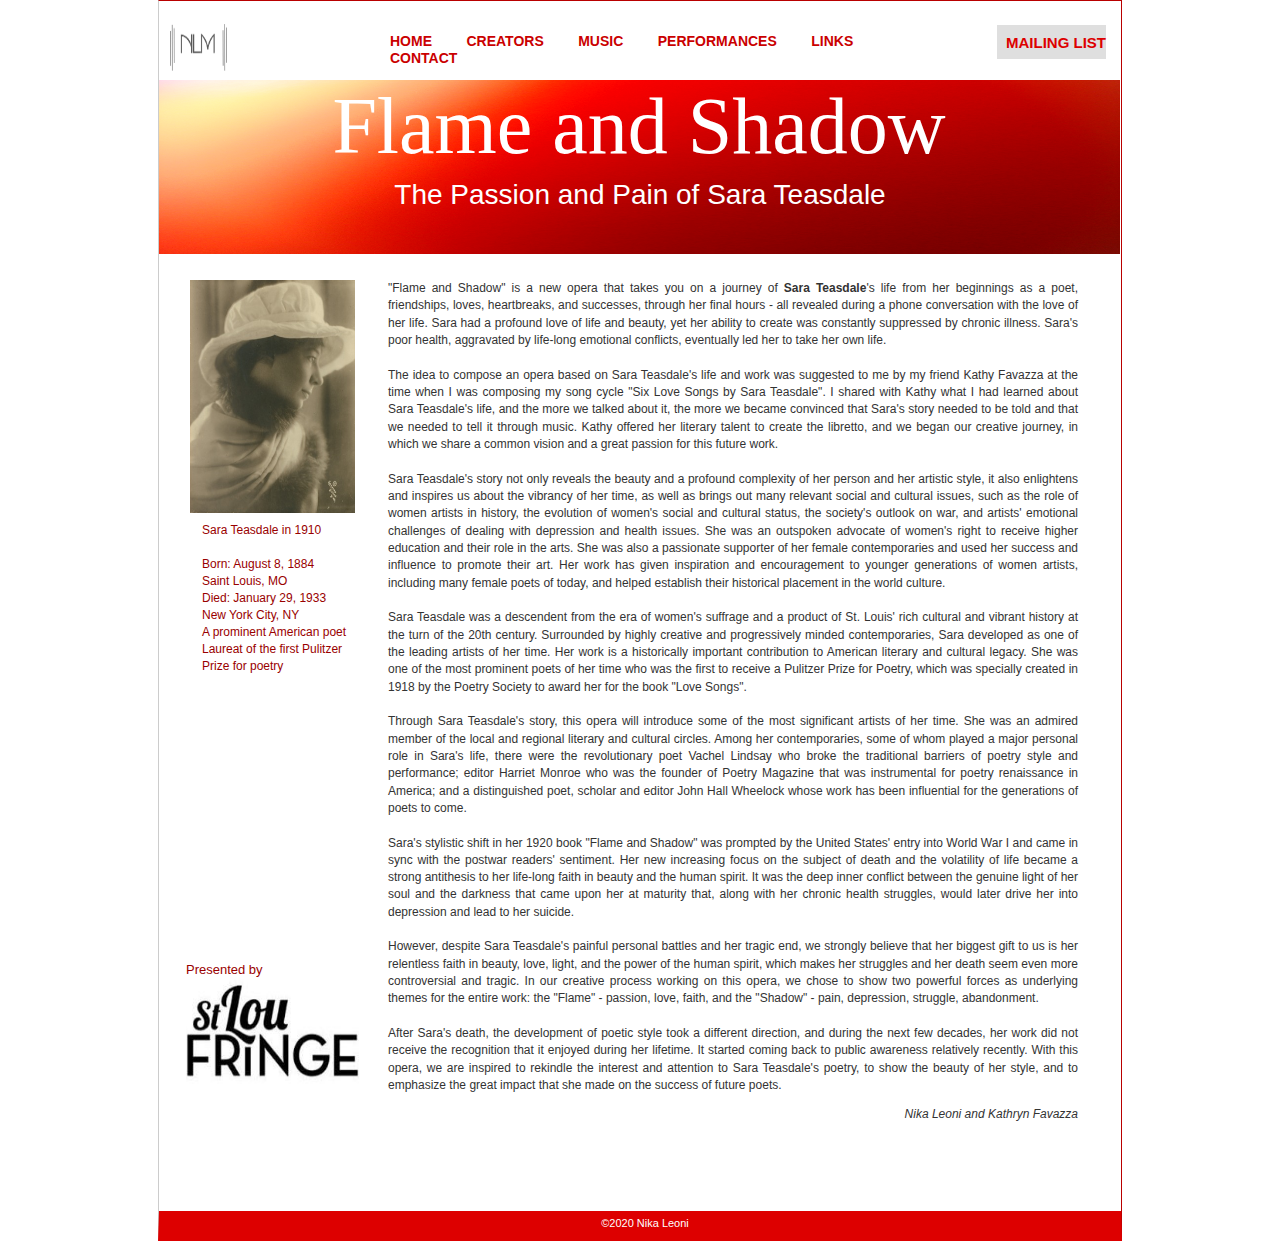
==== index.html @ 666a5e2e "first commit" ====
<!DOCTYPE html PUBLIC "-//W3C//DTD XHTML 1.0 Transitional//EN" "http://www.w3.org/TR/xhtml1/DTD/xhtml1-transitional.dtd">
<html xmlns="http://www.w3.org/1999/xhtml">
<head>
<meta http-equiv="Content-Type" content="text/html; charset=utf-8" />
<title>Flame and Shadow</title>
<style type="text/css">
<!--
body {
	font: 100% 1/4 Arial, Helvetica, sans-serif;
	margin: 0;
	padding: 0;
	color:#FFF;
	background-color: #fff;
}

.header {
	height: 150px;
	/* [disabled]border-bottom-color: #950000; */
	/* [disabled]border-bottom-style: dotted; */
	/* [disabled]border-bottom-width: thin; */
	top: 0px;
	position: relative;
	left: 0px;
}


.banner 
{
	width: 970px;
	height: 83px;
	left: 0px;
	position: absolute;
	top: 79px;
}




.banner_bottom
{
	width: 1020px;
	height: 28px;
	left: -35px;
	position: relative;
	top: -25px;
}




/* ~~ The footer styles ~~ */
.footer {
	padding: 10px 0;
	position: absolute;/* this gives IE6 hasLayout to properly clear */
	clear: both; /* this clear property forces the .container to understand where the columns end and contain them */
	background-color:fff;
	font-family: Trebuchet MS, Arial, Helvetica, sans-serif;
	font-size: 11px;
	color: #FFF;
	margin-top: 30px;
	top: 895px;
	left: -223px;
	width: 970px;
	text-align: center;
}




/* ~~ This fixed width container surrounds all other divs ~~ */


.container {
	width: 962px;
	margin: 0 auto;
	height: 1210px;
	border: solid #B90000 thin;
	background-color: #FFF;
	background-size: cover;
	top: 0px;
	background-position-y: 10;
	border-left-color: #ccc;
	border-left-style: double;
	/* [disabled]border-right-color: #ccc; */
	border-right-style: double;
	border-bottom-color: #D00;
	border-bottom-width: 30px;
	border-bottom-style: solid;
}

.content {
	width: 962px;
	margin: 0 auto;
	top: 110px;
	position: relative;
	left: 0px;
	height: 930px;
	background-color: #FFF;
}

.title
{
	width: 516px;
	height: 80px;
	padding:0;
	left: -5px;
	top: 80px;
	font-family:Vivaldi;
	font-size:80px;
	color: #FFF;
	width: 970px;
	position: absolute;
}


.logo
{
	12height:130px;
	position:absolute;
	top:0;
	top: 23px;
	width: 62px;
	left: 11px;
	height: 49px;
	background-color: #ffff;
}


.rs
{
	font-family:Vivaldi;
	font-size:55px;
	color: #FFF;
	width: 300px;
	position: absolute;
	left: 57px;
	top: 9px;
	height: 61px;
}

.subtitle
{
	font-family:"Trebuchet MS", Arial, Helvetica, sans-serif;
	font-size:28px;
	color: #FFF;
	/* [disabled]float: left; */
	left: -4px;
	width: 970px;
	position: absolute;
	top: 178px;
	height: 50px;
}

.newsletter_signup
{
	position:absolute;
	top:-55px;
	padding-right:5px;
	width: 166px;
	left: 331px;
	height: 25px;
	padding: 10px 5px 5px 5px;
	font-family: "Trebuchet MS", Arial, Helvetica, sans-serif;
	font-size: 14px;
	font-weight: bold;
	color: #Ca0000;
	text-decoration: none;
}

a:link {
	color: #D00;
	text-decoration: none;
}

a:visited {
	color: #D00;
}

a:hover, a:active, a:focus { /* this group of selectors will give a keyboard navigator the same hover experience as the person using a mouse. */
	text-decoration: none;
	color: #F60;
}


#navcontainer1
{
	position:absolute;
	top:15px;
	left: 191px;
	width: 620px;
	font-family: "Trebuchet MS", Arial, Helvetica, sans-serif;
}

#navlist ul
{
	align: left;
	margin: 0;
	white-space: nowrap;
	padding: 0;
	/* [disabled]font-family: "Trebuchet MS", Arial, Helvetica, sans-serif; */
}

#navlist li
{
	font-size: 14px;
	font:"Trebuchet MS", Arial, Helvetica, sans-serif;
	display: inline;
	list-style-type: none;
	font-style: normal;
}

#navlist a
{
	padding-right: 30px;
}

#navlist a:link, #navlist a:visited
{
	color: #CA0000;
	text-decoration: none;
	
}

#navlist a:hover
{
	color: #F60;
	;
}

/* ~~ The header is not given a width. It will extend the full width of your layout. It contains an image placeholder that should be replaced with your own linked logo. ~~ */

.page_title {
	text-align:left;
	position:absolute;
	top:-25px;
	left:6px;
	font-size: 36px;
	color: #FFF;
	font-family: Verdana, Geneva, sans-serif;
}


/* ~~ These are the columns for the layout. ~~ 

1) Padding is only placed on the top and/or bottom of the divs. The elements within these divs have padding on their sides. This saves you from any "box model math". Keep in mind, if you add any side padding or border to the div itself, it will be added to the width you define to create the *total* width. You may also choose to remove the padding on the element in the div and place a second div within it with no width and the padding necessary for your design.

2) No margin has been given to the columns since they are all floated. If you must add margin, avoid placing it on the side you're floating toward (for example: a right margin on a div set to float right). Many times, padding can be used instead. For divs where this rule must be broken, you should add a "display:inline" declaration to the div's rule to tame a bug where some versions of Internet Explorer double the margin.

3) Since classes can be used multiple times in a document (and an element can also have multiple classes applied), the columns have been assigned class names instead of IDs. For example, two sidebar divs could be stacked if necessary. These can very easily be changed to IDs if that's your preference, as long as you'll only be using them once per document.

4) If you prefer your nav on the right instead of the left, simply float these columns the opposite direction (all right instead of all left) and they'll render in reverse order. There's no need to move the divs around in the HTML source.

*/
.column1 {
	position: absolute;
	height: 505px;
	font-family: "Trebuchet MS", Arial, Helvetica, sans-serif;
	color: #414141;
	font-size: 12px;
	font-stretch: wider;
	width: 481px;
	line-height: 16px;
	margin-left: 2px;
	border-right-color: #CCC;
	border-right-style: double;
	border-bottom-color: #CCC;
	border-bottom-style: double;
}

.column2 {
	font-family: "Trebuchet MS", Arial, Helvetica, sans-serif;
	color: #414141;
	font-size: 12px;
	font-stretch: wider;
	width: 545px;
	text-align: justify;
	width: 429px;
	position: absolute;
	float: none;
	top: 0px;
	left: 491px;
	padding-top: 7px;
	padding-top: 3px;
	padding-left: 5px;
	border-bottom-color: #CCC;
	border-bottom-style: double;
	border-left-color: #CCC;
	border-left-style: double;
	height: 429px;
}

.column1_title
{
	width:470px;
	height: 24px;
	position: relative;
	left: 3px;
	font-family: Trebuchet MS, Arial, Helvetica, sans-serif;
	font-size: 18px;
	color: #F60;
	text-align:right;
	padding-top: 10px;
	padding-bottom: 0px;
	border-bottom-color: #CCC;
	border-bottom-style: double;
	border-bottom-width: thin;
	margin-bottom: 8px;
}


.column2_title
{
	width:432px;
	height: 24px;
	position: absolute;
	font-family: Trebuchet MS, Arial, Helvetica, sans-serif;
	font-size: 19px;
	color: #F60;
	border-bottom-color: #CCC;
	border-bottom-style: double;
	border-bottom-width: thin;
	left: 2px;
	top: 1px;
	margin-bottom: 8px;
	padding-top: 5px;
	padding-bottom: 3px;
	padding-left: 3px;
}


.group_photo1
{
	position: absolute;
	width: 284px;
	height: 395px;
	top: 40px;
	margin-left: 3px;
}


.text_block1
{
	padding-left: 5px;
	position: absolute;
	width: 690px;
	height: 424px;
	left: 224px;
	padding-right: 10px;
	top: 19px;
	font-size: 12px;
	color: #333;
	font-family: Verdana, Geneva, sans-serif;
	line-height: 13pt;
	text-align: justify;
}

.text_block2
{
	padding-left: 5px;
	position: absolute;
	width: 459px;
	height: 45px;
	left: -1px;
	padding-right: 10px;
	top: 456px;
	font-size: 13px;
}





.line1
{
	position:absolute;
	width: 800px;
	border-bottom-color: #CCC;
	border-bottom-style: groove;
	border-bottom-width: thin;
}

.line2
{
	position:absolute;
	width: 800px;
	border-bottom-color: #CCC;
	border-bottom-style: groove;
	border-bottom-width:thin;
}

/*event_ BLOCK STYLES*/
.event_block
{
	position:relative;
	padding:0;
	top:20px;
	left:-5px;
}

.event_poster
{
	width: 117px;
	height: 111px;
	left: 0px;
	margin-left: 0px;
	filter: shadow;
}


.shadow 
{
	position: absolute;
	bottom: 4px;
	right: 4px;
	left: 30px;
	top: 18px;
	height: 423px;
}

.fringe 
{
	position: absolute;
	/* [disabled]bottom: 4px; */
	/* [disabled]right: 4px; */
	left: 27px;
	top: 701px;
	height: 159px;
	width: 182px;
	font-family: "Trebuchet MS", Arial, Helvetica, sans-serif;
	font-size: 13px;
	color: #900;
}

.newsletter_button
{
	position: absolute;
	height: 25px;
	left: 838px;
	top: 24px;
	font-size: 15px;
	color: #ca0000;
	font-weight: bold;
	text-decoration: none;
	font-family: "Trebuchet MS", Arial, Helvetica, sans-serif;
	background-color: #DFDFDF;
	padding: 9px 0px 0px 9px;
	width: 100px;
}

.event_title
{
	float:inherit;
	font-style:normal;
	color: #900;
	position: absolute;
	top: 41px;
	margin-left: 121px;
	padding-left: 10px;
	left: 135px;
	font-size: 14px;
	font-family: "Trebuchet MS", Arial, Helvetica, sans-serif;
	height: 29px;
	width: 165px;
}

.event_description
{
	float:inherit;
	font-family:"Trebuchet MS", Arial, Helvetica, sans-serif;
	font-size: 12px;
	color: #900;
	position: absolute;
	top: 243px;
	margin-left: 0px;
	padding-left: 10px;
	padding-top: 0px;
	padding-bottom: 0px;
	padding-right: 5px;
	width: 153px;
	line-height: 17px;
	left: 3px;
	height: 110px;
}


.event_description2
{
	float:inherit;
	font-family:"Trebuchet MS", Arial, Helvetica, sans-serif;
	font-size: 13px;
	color: #414141;
	position: absolute;
	top: 348px;
	margin-left: 0px;
	padding-left: 5px;
	padding-top: 0px;
	padding-bottom: 0px;
	padding-right: 5px;
	width: 410px;
	line-height: 17px;
	left: 43px;
}




.event_reviews
{
	float:left;
	font-family:Arial, Helvetica, sans-serif;
	font-size: 11px;
	font-style:italic;
	color: #414141;
	position: absolute;
	top: 75px;
	margin-left: 0px;
	padding-left: 5px;
	padding-top: 0px;
	padding-bottom: 0px;
	width: 250px;
	left: 177px;
	padding-right: 3px;
}

.event_info
{
	position:absolute;
	font:"Trebuchet MS", Arial, Helvetica, sans-serif;
	font-size:11px;
	left: 7px;
	top: 252px;
}

.cdbuy
{
	position:absolute;
	font:"Trebuchet MS", Arial, Helvetica, sans-serif;
	font-size:11px;
	left: 101px;
	top: 252px;
	text-decoration: none;
}

.event_info a:active, .cdbuy a:active, .event_info a:visited, .cdbuy a:visited
{
	text-decoration:none;
}

.event_info p, .cdbuy p 
{
	font-family: "Trebuchet MS", Arial, Helvetica, sans-serif;
	color: #B90000;
	font-weight: bold;
	text-decoration: none;
}

/* ~~ Miscellaneous float/clear classes ~~ */
.fltrt {  /* this class can be used to float an element right in your page. The floated element must precede the element it should be next to on the page. */
	float: right;
	margin-left: 8px;
}
.fltlft { /* this class can be used to float an element left in your page. The floated element must precede the element it should be next to on the page. */
	float: left;
	margin-right: 8px;
}
.clearfloat { /* this class can be placed on a <br /> or empty div as the final element following the last floated div (within the .container) if the .footer is removed or taken out of the .container */
	clear:both;
	height:0;
	font-size: 1px;
	line-height: 0px;
}

h1, h2, h3, h4, h5, h6, p {
	margin-top: 0;	 /* removing the top margin gets around an issue where margins can escape from their containing div. The remaining bottom margin will hold it away from any elements that follow. */
	padding-right: 0px; /* adding the padding to the sides of the elements within the divs, instead of the divs themselves, gets rid of any box model math. A nested div with side padding can also be used as an alternate method. */
}
a img { /* this selector removes the default blue border displayed in some browsers around an image when it is surrounded by a link */
	border: none;
}

/* ~~ Styling for your site's links must remain in this order - including the group of selectors that create the hover effect. ~~ */



.container #navcontainer #navlist li a {
	font-family: Trebuchet MS, Arial, Helvetica, sans-serif;
}
.container .column1 p {
	font-family: Trebuchet MS, Arial, Helvetica, sans-serif;
}
.column2 h2 {
	font-family: Trebuchet MS, Arial, Helvetica, sans-serif;
}
.column1 h2 {
	font-family: Trebuchet MS, Arial, Helvetica, sans-serif;
}
.column1 h1 {
	font-family: Trebuchet MS, Arial, Helvetica, sans-serif;
}
.event_title p strong {
	color: #B90000;
}


-->
</style></head>

<body>


<div class="container">
  
<div class="header">
	    	
<div class="logo"><img src="images/logo/logo.png" height="47" width="57" />     </div>

    <div class="banner"><img src="images/red2.jpg" align="center" alt="banner" width="961" height="174" />      </div>
      
<div class="title" align="left">
    <p align="center">Flame and Shadow</p>  </div>
    
    <div class="subtitle" align="left">
      <p align="center">The Passion and Pain of Sara Teasdale</p>
    </div>
  
    <div id="navcontainer1" align="left">
	<ul id="navlist">
		
        <li><a href="http://www.flameandshadowopera.com/index.html"><strong>HOME</strong></a></li>
		
        <li><a href="http://www.flameandshadowopera.com/creators.html"><strong>CREATORS</strong></a></li>
		
        <li><a href="http://www.flameandshadowopera.com/music.html"><strong>MUSIC</strong></a></li>
       
       
        
		<li><a href="http://www.flameandshadowopera.com/performances.html"><strong>PERFORMANCES</strong></a></li>
	  	
        
        
        <li><a href="http://www.flameandshadowopera.com/links.html"><strong>LINKS</strong></a></li>
       
	   
        <li><a href="mailto:info@flameandshadowopera.com"><strong>CONTACT</strong></a></li>
	</ul>
  </div>

<!--end of navcontainer1-->   
      
  <div class="newsletter_button" filter:shadow(color: #929292);"><a href="http://www.flameandshadowopera.com/mailing_list.html"><p>MAILING LIST</p></a></div>
  
    <!--end of newsletter_signup-->
      
      
  </div> 

  <!-- end .header -->
  
 
  <div class="content">
  
  <div class="shadow" style="width:171px;filter:shadow(color: #929292);"> <p><img src="images/3.jpg" width="165" height="233" border="1"></p>
  
  <div class="event_description">
  <p>Sara Teasdale in 1910<br><br>
  
  Born: August 8, 1884<br>
Saint Louis, MO<br>

Died: January 29, 1933 <br>
New York City, NY<br>

A prominent American poet<br>
Laureat of the first Pulitzer Prize for poetry<br>
</p>
	</div>
        
    
    </div>
    
    
    <div class="fringe">Presented by<br>
    <a href="https://www.stlouisfringe.com/" target="_blank" ><img src="images/fringe_wht.jpeg" width="173" height="110" border="0"></a></div>
    
    
   
    <div class="text_block1">
    <p>"Flame and Shadow" is a new opera that takes you on a journey of<strong> Sara Teasdale</strong>'s life from her beginnings as a poet, friendships, loves, heartbreaks, and successes, through her final hours - all revealed during a phone conversation with the love of her life. Sara had a profound love of life and beauty, yet her ability to create was constantly suppressed by chronic illness. Sara's poor health, aggravated by life-long emotional conflicts, eventually led her to take her own life. <br>
      <br>
   
    The idea to compose an opera based on Sara Teasdale's life and work was suggested to me by my friend Kathy Favazza at the time when I was composing my song cycle "Six Love Songs by Sara Teasdale". I shared with Kathy what I had learned about Sara Teasdale's life, and the more we talked about it, the  more we became convinced that Sara's story needed to be told and that we needed to tell it through music.
    
    Kathy offered her literary talent to create the libretto, and we began our creative journey, in which we share a common vision and a great passion for this future work.
    
    <br><br>
    Sara Teasdale's story not only  reveals the beauty and a profound complexity of her person and her artistic style, it also enlightens and inspires us about the vibrancy of her time, as well as brings out many relevant social and cultural issues, such as the role of women artists in history, the evolution of women's social and cultural status, the society's outlook on war, and artists' emotional challenges of dealing with depression and health issues. She was an outspoken advocate of women's right to receive higher education and their role in the arts.  She was also a passionate supporter of her female contemporaries and used her success and influence to promote their art.  Her work has given inspiration and encouragement to younger generations of women artists, including many female poets of today, and helped establish their historical placement in the world culture. 
  <br>
      <br>
      Sara Teasdale was a descendent from the era of women's suffrage and a product of St. Louis' rich cultural and vibrant history at the turn of the 20th century.  Surrounded by highly creative and progressively minded contemporaries, Sara developed as one of the leading artists of her time.  Her work is a historically important contribution to American literary and cultural legacy.  She was one of the most prominent poets of her time who was the first to receive a Pulitzer Prize for Poetry, which was specially created in 1918 by the Poetry Society to award her for the book "Love Songs".  
      <Br>
      <br>
      Through Sara Teasdale's story, this opera will introduce some of the most significant artists of her time.  She was an admired member of the local and regional literary and cultural circles.  Among her contemporaries, some of whom played a major personal role in Sara's life, there were the revolutionary poet Vachel Lindsay who broke the traditional barriers of poetry style and performance; editor Harriet Monroe who was the founder of Poetry Magazine that was instrumental for poetry renaissance in America; and a distinguished poet, scholar and editor John Hall Wheelock whose work has been influential for the generations of poets to come.
  <br>
  <br>
      Sara's stylistic shift in her 1920 book "Flame and Shadow" was prompted by the United States' entry into World War I and came in sync with the postwar readers' sentiment.  Her new increasing focus on the subject of death and the volatility of life became a strong antithesis to her life-long faith in beauty and the human spirit.  It was the deep inner conflict between the genuine light of her soul and the darkness that came upon her at maturity that, along with her chronic health struggles, would later drive her into depression and lead to her suicide.  
  <br>
  <br>
      
      However, despite Sara Teasdale's painful personal battles and her tragic end, we strongly believe that her biggest gift to us is her relentless faith in beauty, love, light, and the power of the human spirit, which makes her struggles and her death seem even more controversial and tragic.  In our creative process working on this opera, we chose to show two powerful forces as underlying themes for the entire work: the "Flame" - passion, love, faith, and the "Shadow" - pain, depression, struggle, abandonment.
      
  <br>
  <br>
      
      After Sara's death, the development of poetic style took a different direction, and during the next few decades, her work did not receive the recognition that it enjoyed during her lifetime.  It started coming back to public awareness relatively recently.  With this opera, we are inspired to rekindle the interest and attention to Sara Teasdale's poetry, to show the beauty of her style, and to emphasize the great impact that she made on the success of future poets.
      
    </p>
    
    <p align="right"><em>Nika Leoni and Kathryn Favazza</em></p>
    
    
    
    
    
    
    
    
    
  <div class="footer">
    
    <p align="center">
©2020 Nika Leoni</p>



</div>


<!-- end .footer -->
   
  
 </div><!-- end .content --> 



</div><!-- end .container -->

</div>
</body>
</html>
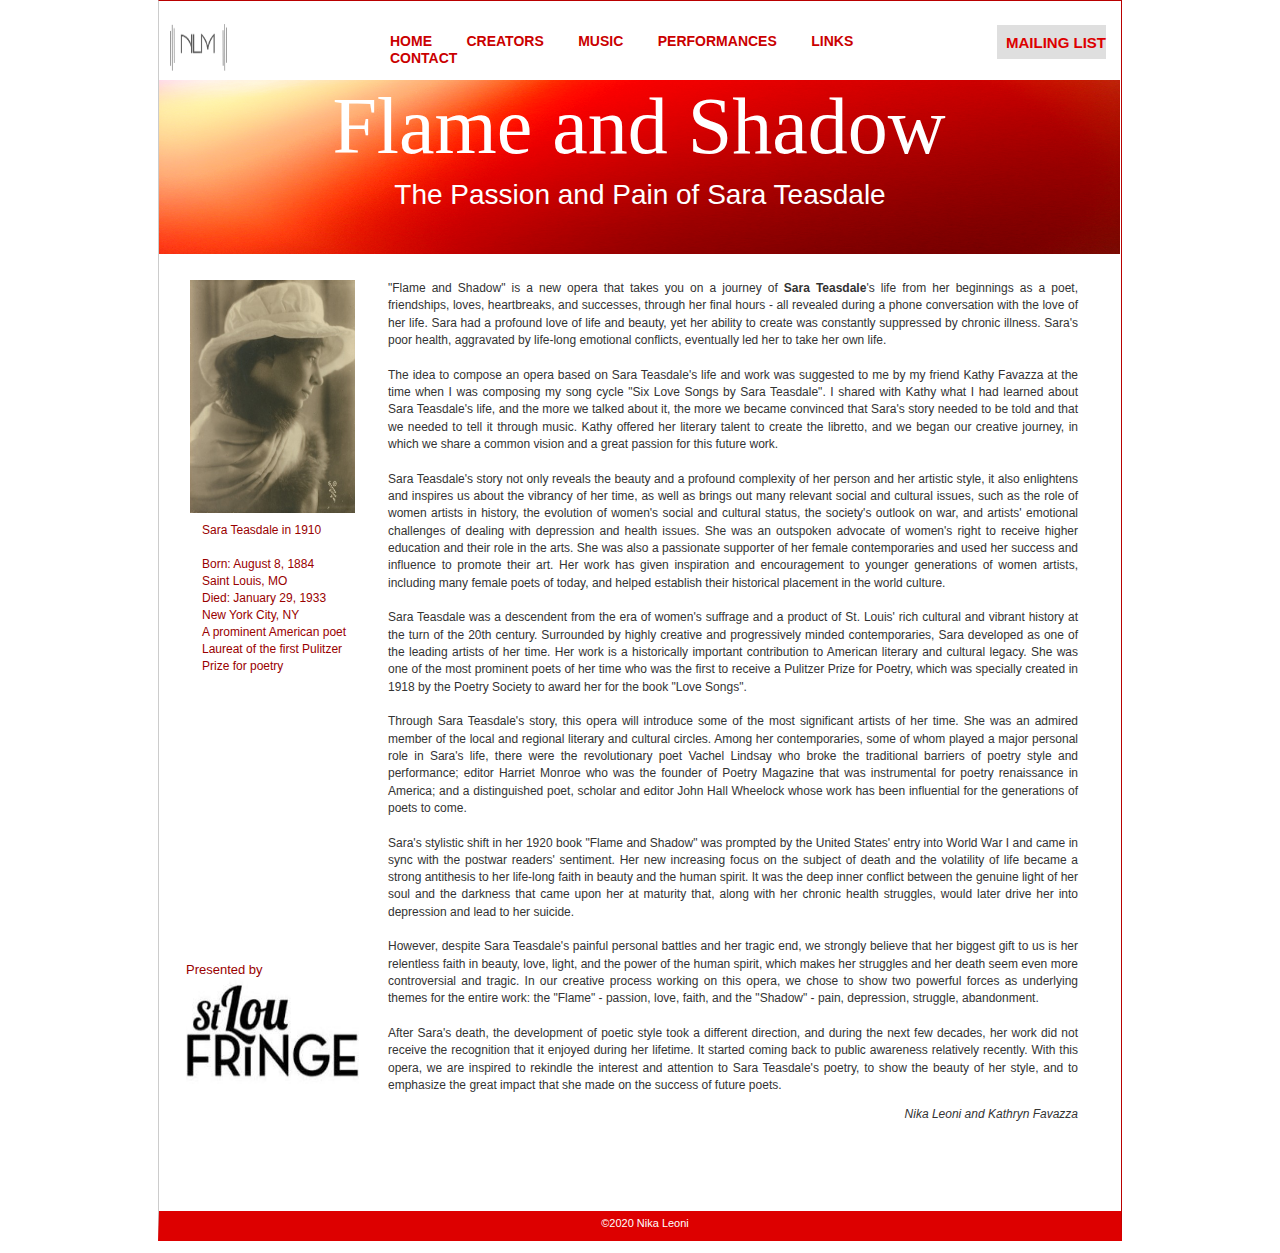
==== commit 25d237d2: "reset links to standard" ====
--- a/index.html
+++ b/index.html
@@ -626,19 +626,19 @@
     <div id="navcontainer1" align="left">
 	<ul id="navlist">
 		
-        <li><a href="http://www.flameandshadowopera.com/index.html"><strong>HOME</strong></a></li>
+        <li><a href="./index.html"><strong>HOME</strong></a></li>
 		
-        <li><a href="http://www.flameandshadowopera.com/creators.html"><strong>CREATORS</strong></a></li>
+        <li><a href="./creators.html"><strong>CREATORS</strong></a></li>
 		
-        <li><a href="http://www.flameandshadowopera.com/music.html"><strong>MUSIC</strong></a></li>
+        <li><a href="./music.html"><strong>MUSIC</strong></a></li>
        
        
         
-		<li><a href="http://www.flameandshadowopera.com/performances.html"><strong>PERFORMANCES</strong></a></li>
+		<li><a href="./performances.html"><strong>PERFORMANCES</strong></a></li>
 	  	
         
         
-        <li><a href="http://www.flameandshadowopera.com/links.html"><strong>LINKS</strong></a></li>
+        <li><a href="./links.html"><strong>LINKS</strong></a></li>
        
 	   
         <li><a href="mailto:info@flameandshadowopera.com"><strong>CONTACT</strong></a></li>
@@ -647,7 +647,7 @@
 
 <!--end of navcontainer1-->   
       
-  <div class="newsletter_button" filter:shadow(color: #929292);"><a href="http://www.flameandshadowopera.com/mailing_list.html"><p>MAILING LIST</p></a></div>
+  <div class="newsletter_button" filter:shadow(color: #929292);"><a href="./mailing_list.html"><p>MAILING LIST</p></a></div>
   
     <!--end of newsletter_signup-->
       
